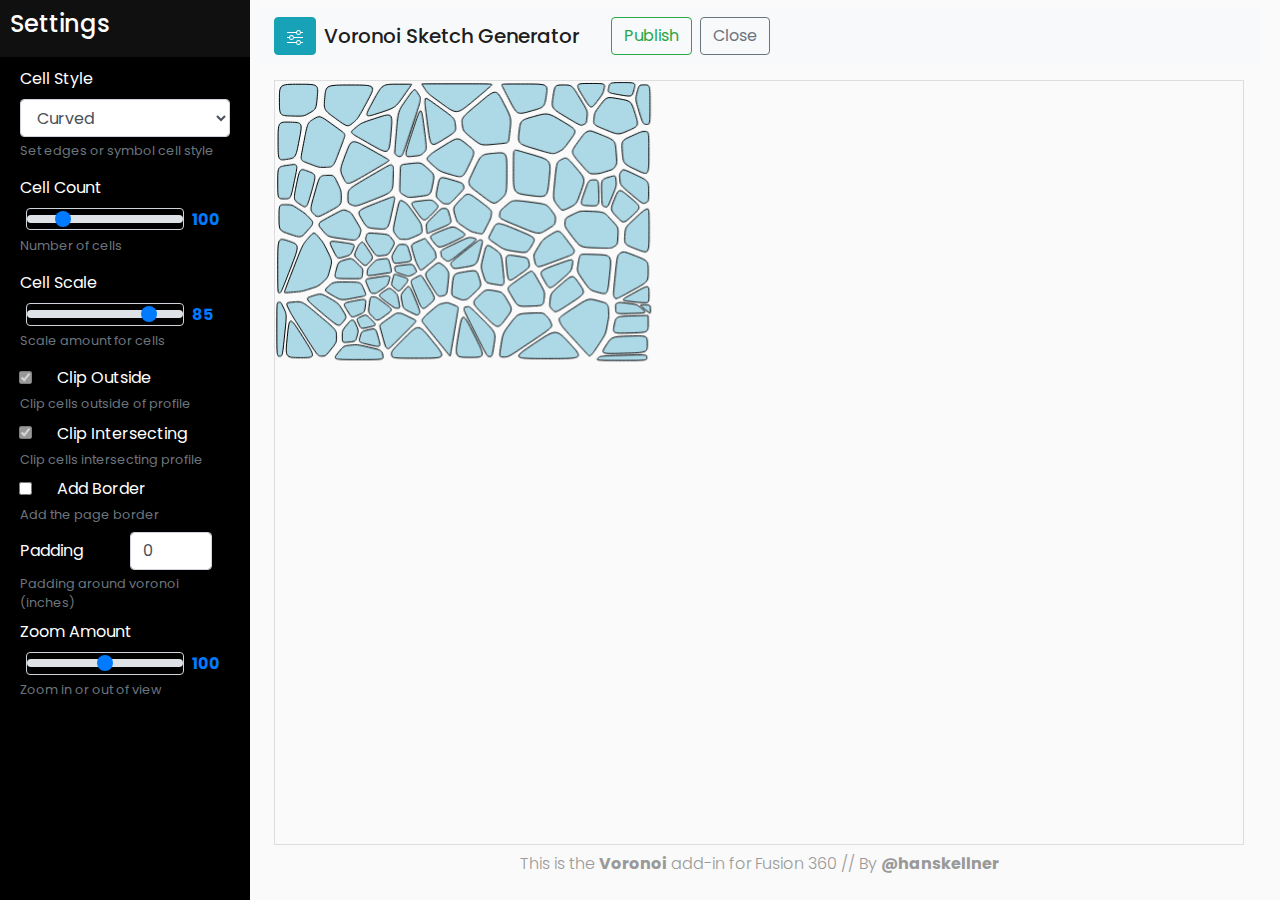
==== Voronoi.html @ bd7a5c82 "Updates to the add-in" ====
<!DOCTYPE html>
<html>

<head>
    <meta charset="utf-8">
    <meta name="viewport" content="width=device-width, initial-scale=1, shrink-to-fit=no">
    <meta http-equiv="X-UA-Compatible" content="IE=edge">
    <meta name="description" content="Voronoi Sketch Generator">
    <meta name="author" content="Hans Kellner">
    <title>Voronoi Sketch Generator</title>

    <link rel="canonical" href="https://github.com/hanskellner/Fusion360Voronoi">

    <style>
        .bd-placeholder-img {
          font-size: 1.125rem;
          text-anchor: middle;
          -webkit-user-select: none;
          -moz-user-select: none;
          -ms-user-select: none;
          user-select: none;
        }
  
        @media (min-width: 768px) {
          .bd-placeholder-img-lg {
            font-size: 3.5rem;
          }
        }
      </style>

      <link rel="stylesheet" href="./dist/bootstrap-4.5.3-dist/css/bootstrap.min.css">
    <link rel="stylesheet" href="./css/styles.css">
</head>

<body>
    <div class="wrapper">
        <!-- Sidebar  -->
        <nav id="sidebar">
            <div class="sidebar-header">
                <h4>Settings</h4>
            </div>

            <div class="sidebar-content">

                <form>
                    <div class="form-group">
                        <label for="edgeStyleSelect">Cell Style</label>
                        <select class="form-control" id="edgeStyleSelect" aria-describedby="edgeStyleHelp">
                            <option value="0">Curved</option>
                            <option value="1">Straight</option>
                            <option value="2">Circle</option>
                            <option value="3">Square</option>
                            <option value="4">Rounded Square</option>
                            <option value="5">Star</option>
                            <option value="6">Triangle</option>
                            <option value="7">Pentagon</option>
                            <option value="8">Hexagon</option>
                            <option value="9">Octagon</option>
                        </select>
                        <small id="edgeStyleHelp" class="form-text text-muted">Set edges or symbol cell style</small>
                    </div>
                    
                    <div class="form-group">
                        <label for="cellCountRange">Cell Count</label>
                        <div class="d-flex justify-content-center">
                            <div class="w-75">
                                <input type="range" class="form-control custom-range" id="cellCountRange" min="2" max="500" value="100" aria-describedby="cellCountHelp">
                            </div>
                            <span class="font-weight-bold text-primary ml-2" id="cellCountValueSpan" style="display: inline-block; width: 2em;"></span>
                        </div>
                        <small id="cellCountHelp" class="form-text text-muted">Number of cells</small>
                    </div>
                    
                    <div class="form-group">
                        <label for="cellScaleRange">Cell Scale</label>
                        <div class="d-flex justify-content-center">
                            <div class="w-75">
                                <input type="range" class="form-control custom-range" id="cellScaleRange" min="20" max="100" value="85" aria-describedby="cellScaleHelp">
                            </div>
                            <span class="font-weight-bold text-primary ml-2" id="cellScaleValueSpan" style="display: inline-block; width: 2em;"></span>
                        </div>
                        <small id="cellScaleHelp" class="form-text text-muted">Scale amount for cells</small>
                    </div>
                    
                    <div class="form-group form-row mb-0">
                        <div class="col-sm-1 ml-4 mr-0 px-0">
                            <input type="checkbox" class="form-check-input" id="clipCellsOutsideCheckbox" data-bind="value:clipCellsOutsideCheckbox" aria-describedby="clipCellsOutsideHelp" checked disabled="disable">
                        </div>
                        <label for="clipCellsOutsideCheckbox" class="col-sm-8 form-check-label pl-0">Clip Outside</label>
                    </div>
                    <div class="form-row ml-0 mt-0 mb-2">
                        <small id="clipCellsOutsideHelp" class="form-text text-muted">Clip cells outside of profile</small>
                    </div>

                    <div class="form-group form-row mb-0">
                        <div class="col-sm-1 ml-4 mr-0 px-0">
                            <input type="checkbox" class="form-check-input" id="clipCellsIntersectCheckbox" data-bind="value:clipCellsIntersectCheckbox" aria-describedby="clipCellsIntersectHelp" checked disabled="disable">
                        </div>
                        <label for="clipCellsIntersectCheckbox" class="col-sm-8 form-check-label pl-0">Clip Intersecting</label>
                    </div>
                    <div class="form-row ml-0 mt-0 mb-2">
                        <small id="clipCellsIntersectHelp" class="form-text text-muted">Clip cells intersecting profile</small>
                    </div>

                    <div class="form-group form-row mb-0">
                        <div class="col-sm-1 ml-4 mr-0 px-0">
                            <input type="checkbox" class="form-check-input" id="pageBorderCheckbox" data-bind="value:pageBorderCheckbox" aria-describedby="pageBorderHelp">
                        </div>
                        <label for="pageBorderCheckbox" class="col-sm-8 form-check-label pl-0">Add Border</label>
                    </div>
                    <div class="form-row ml-0 mt-0 mb-2">
                        <small id="pageBorderHelp" class="form-text text-muted">Add the page border</small>
                    </div>

                    <div class="form-group form-row mb-0">
                        <label for="pagePaddingInput" class="col-sm-6 col-form-label">Padding</label>
                        <div class="col-sm-5">
                            <input type="number" class="form-control" id="pagePaddingInput" data-bind="value:pagePaddingInput" min="0" value="0" step="0.1" aria-describedby="pagePaddingHelp">
                        </div>
                    </div>
                    <div class="form-row ml-0 mt-0 mb-2">
                        <small id="pagePaddingHelp" class="form-text text-muted">Padding around voronoi <span class="units"></span></small>
                    </div>

                    <div class="form-group">
                        <label for="viewScaleRange">Zoom Amount</label>
                        <div class="d-flex justify-content-center">
                            <div class="w-75">
                                <input type="range" class="form-control custom-range" id="viewScaleRange" min="1" max="200" value="100" aria-describedby="viewScaleHelp">
                            </div>
                            <span class="font-weight-bold text-primary ml-2" id ="viewScaleValueSpan" style="display: inline-block; width: 2em;"></span>
                        </div>
                        <small id="viewScaleHelp" class="form-text text-muted">Zoom in or out of view</small>
                    </div>
                </form>
            </div>
        </nav>

        <!-- Page Content  -->
        <div id="containerMain" class="p-2">

            <nav class="navbar navbar-expand navbar-light bg-light">

                <button type="button" id="sidebarCollapse" class="btn btn-info ml-0">
                    <svg xmlns="http://www.w3.org/2000/svg" width="16" height="16" fill="currentColor" class="bi bi-sliders" viewBox="0 0 16 16">
                        <path fill-rule="evenodd" d="M11.5 2a1.5 1.5 0 1 0 0 3 1.5 1.5 0 0 0 0-3zM9.05 3a2.5 2.5 0 0 1 4.9 0H16v1h-2.05a2.5 2.5 0 0 1-4.9 0H0V3h9.05zM4.5 7a1.5 1.5 0 1 0 0 3 1.5 1.5 0 0 0 0-3zM2.05 8a2.5 2.5 0 0 1 4.9 0H16v1H6.95a2.5 2.5 0 0 1-4.9 0H0V8h2.05zm9.45 4a1.5 1.5 0 1 0 0 3 1.5 1.5 0 0 0 0-3zm-2.45 1a2.5 2.5 0 0 1 4.9 0H16v1h-2.05a2.5 2.5 0 0 1-4.9 0H0v-1h9.05z"/>
                    </svg>
                </button>

                <span class="navbar-brand ml-2 mb-0 h1">Voronoi Sketch Generator</span>

                <button class="navbar-toggler" type="button" data-toggle="collapse" data-target="#navbarMain" aria-controls="navbarMain" aria-expanded="false" aria-label="Toggle navigation">
                    <span class="navbar-toggler-icon"></span>
                </button>
                
                <div class="collapse navbar-collapse" id="navbarMain">
                    <form class="form-inline my-2 my-md-0">
                        <button class="btn btn-outline-success my-2 my-sm-0 ml-3" type="submit" id="publishBtn">Publish</button>
                        <button class="btn btn-outline-secondary my-2 my-sm-0 ml-2" type="button" id="closeBtn">Close</button>
                    </form>
                </div>
            </nav>

            <div class="m-3">
                <canvas id="voronoiCanvas"></canvas>
                <p style="text-align: center">This is the <a href="https://github.com/hanskellner/Fusion360Voronoi" target="_blank">Voronoi</a> add-in for Fusion 360 // By <a href="https://twitter.com/hanskellner" target="_blank">@hanskellner</a></p>
                <p id="debug_text"></p>
            </div>
        </div>
    </div>

    <script type="text/javascript" src="dist/jquery-3.5.1.slim.min.js"></script>
    <script type="text/javascript" src="dist/popper.min.js"></script>
    <script type="text/javascript" src="dist/bootstrap-4.5.3-dist/js/bootstrap.bundle.min.js"></script>
    <script type="text/javascript" src="dist/paper/paper-full.min.js"></script>
    <script type="text/javascript" src="dist/d3-delaunay/d3-delaunay.min.js"></script>
    <script type="text/javascript" src="js/voronoi-editor.js"></script>
</body>

</html>
---- css/styles.css ----
@import "https://fonts.googleapis.com/css?family=Poppins:300,400,500,600,700";
body {
    font-family: 'Poppins', sans-serif;
    background: #fafafa;
}

p {
    font-family: 'Poppins', sans-serif;
    font-size: 1em;
    font-weight: 300;
    line-height: 1.5em;
    color: #999;
}

a,
a:hover,
a:focus {
    color: inherit;
    font-weight: bold;
    text-decoration: none;
    transition: all 0.3s;
}

.line {
    width: 100%;
    height: 1px;
    border-bottom: 1px dashed #ddd;
    margin: 20px 0;
}

/* ---------------------------------------------------
    SIDEBAR STYLE
----------------------------------------------------- */

.wrapper {
    display: flex;
    width: 100%;
    align-items: stretch;
}

#sidebar {
    min-width: 250px;
    max-width: 250px;
    background: black;
    color: #fff;
    transition: all 0.3s;
}

#sidebar.active {
    margin-left: -250px;
}

#sidebar .sidebar-header {
    padding: 10px;
    background-color: rgb(16, 16, 16);
}

#sidebar .sidebar-content {
    padding: 10px 20px;
}

#sidebar ul.components {
    padding: 20px 0;
    border-bottom: 1px solid #47748b;
}

#sidebar ul p {
    color: #fff;
    padding: 10px;
}

#sidebar ul li a {
    padding: 10px;
    font-size: 1.1em;
    display: block;
}

#sidebar ul li a:hover {
    color: #7386D5;
    background: #fff;
}

#sidebar ul li.active>a,
a[aria-expanded="true"] {
    color: #fff;
    background: #6d7fcc;
}

a[data-toggle="collapse"] {
    position: relative;
}

.dropdown-toggle::after {
    display: block;
    position: absolute;
    top: 50%;
    right: 20px;
    transform: translateY(-50%);
}

ul ul a {
    font-size: 0.9em !important;
    padding-left: 30px !important;
    background: #6d7fcc;
}

/* ---------------------------------------------------
    CANVAS STYLE
----------------------------------------------------- */

#voronoiCanvas {
    border: 1px solid #ddd;
}

/* ---------------------------------------------------
    MEDIAQUERIES
----------------------------------------------------- */

@media (max-width: 768px) {
    #sidebar {
        margin-left: -250px;
    }
    #sidebar.active {
        margin-left: 0;
    }
    #sidebarCollapse span {
        display: none;
    }
}
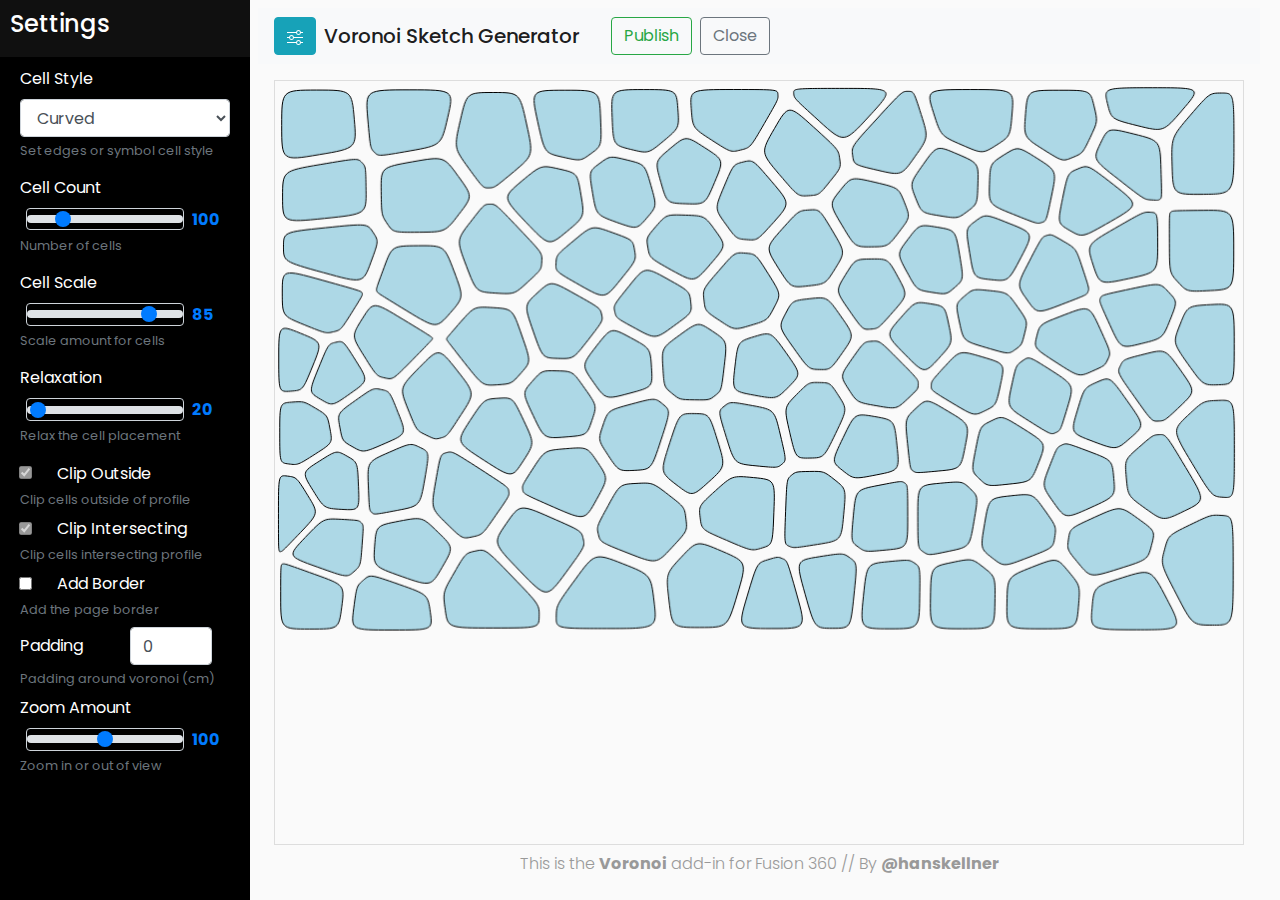
==== commit beb1cef4: "Update to add Lloyd's Relaxation" ====
--- a/Voronoi.html
+++ b/Voronoi.html
@@ -80,6 +80,17 @@
                             <span class="font-weight-bold text-primary ml-2" id="cellScaleValueSpan" style="display: inline-block; width: 2em;"></span>
                         </div>
                         <small id="cellScaleHelp" class="form-text text-muted">Scale amount for cells</small>
+                    </div>
+
+                    <div class="form-group">
+                        <label for="lloydsRange">Relaxation</label>
+                        <div class="d-flex justify-content-center">
+                            <div class="w-75">
+                                <input type="range" class="form-control custom-range" id="lloydsRange" min="0" max="1000" value="200" aria-describedby="lloydsHelp">
+                            </div>
+                            <span class="font-weight-bold text-primary ml-2" id ="lloydsValueSpan" style="display: inline-block; width: 2em;"></span>
+                        </div>
+                        <small id="lloydsHelp" class="form-text text-muted">Relax the cell placement</small>
                     </div>
                     
                     <div class="form-group form-row mb-0">
@@ -173,7 +184,9 @@
     <script type="text/javascript" src="dist/popper.min.js"></script>
     <script type="text/javascript" src="dist/bootstrap-4.5.3-dist/js/bootstrap.bundle.min.js"></script>
     <script type="text/javascript" src="dist/paper/paper-full.min.js"></script>
-    <script type="text/javascript" src="dist/d3-delaunay/d3-delaunay.min.js"></script>
+    <script type="text/javascript" src="dist/d3-delaunay/d3-delaunay.js"></script>
+    <script type="text/javascript" src="dist/d3-delaunay/d3-polygon.v1.min.js"></script>
+    
     <script type="text/javascript" src="js/voronoi-editor.js"></script>
 </body>
 
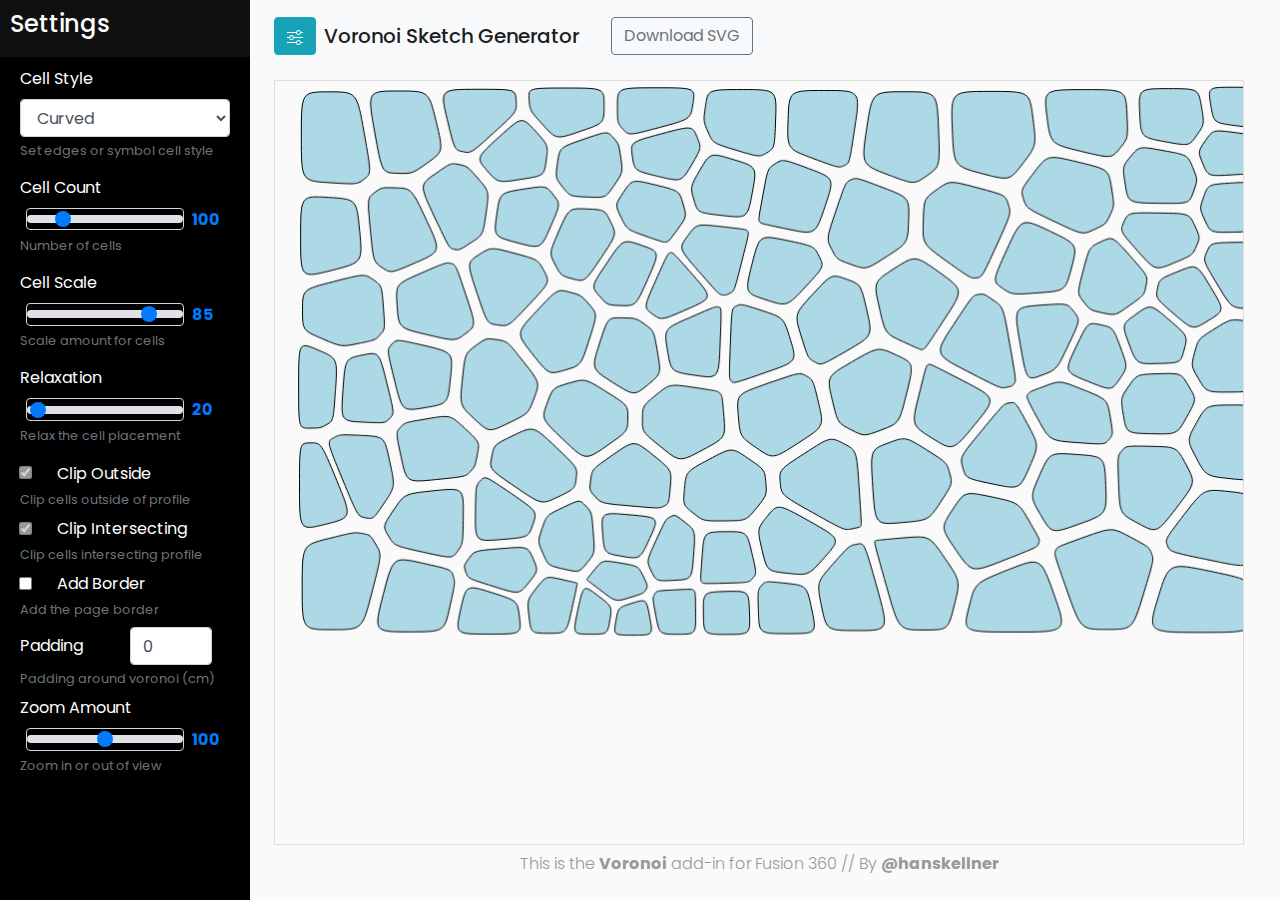
==== commit fd72f6f1: "Export SVG support" ====
--- a/Voronoi.html
+++ b/Voronoi.html
@@ -166,8 +166,8 @@
                 
                 <div class="collapse navbar-collapse" id="navbarMain">
                     <form class="form-inline my-2 my-md-0">
-                        <button class="btn btn-outline-success my-2 my-sm-0 ml-3" type="submit" id="publishBtn">Publish</button>
-                        <button class="btn btn-outline-secondary my-2 my-sm-0 ml-2" type="button" id="closeBtn">Close</button>
+                        <button class="btn btn-outline-secondary my-2 my-sm-0 ml-3" type="button" id="downloadSVGBtn">Download SVG</button>
+                        <button class="btn btn-outline-success my-2 my-sm-0 ml-3" type="submit" id="publishToFusionBtn" style="display: none;">Publish to Fusion 360</button>
                     </form>
                 </div>
             </nav>
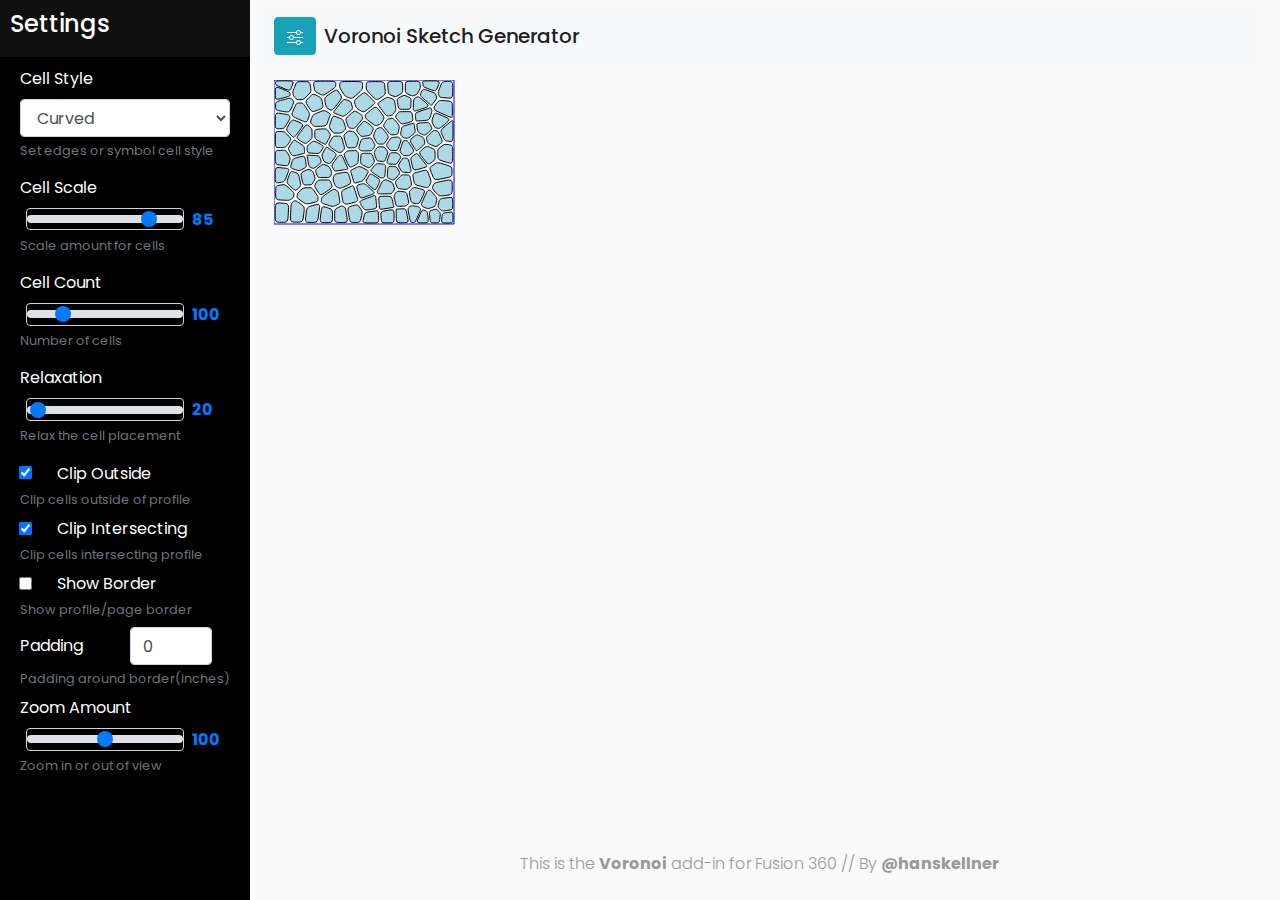
==== commit 7f4aa5da: "Defect fixing and some features" ====
--- a/Voronoi.html
+++ b/Voronoi.html
@@ -61,6 +61,17 @@
                     </div>
                     
                     <div class="form-group">
+                        <label for="cellScaleRange">Cell Scale</label>
+                        <div class="d-flex justify-content-center">
+                            <div class="w-75">
+                                <input type="range" class="form-control custom-range" id="cellScaleRange" min="20" max="100" value="85" aria-describedby="cellScaleHelp">
+                            </div>
+                            <span class="font-weight-bold text-primary ml-2" id="cellScaleValueSpan" style="display: inline-block; width: 2em;"></span>
+                        </div>
+                        <small id="cellScaleHelp" class="form-text text-muted">Scale amount for cells</small>
+                    </div>
+                    
+                    <div class="form-group">
                         <label for="cellCountRange">Cell Count</label>
                         <div class="d-flex justify-content-center">
                             <div class="w-75">
@@ -69,17 +80,6 @@
                             <span class="font-weight-bold text-primary ml-2" id="cellCountValueSpan" style="display: inline-block; width: 2em;"></span>
                         </div>
                         <small id="cellCountHelp" class="form-text text-muted">Number of cells</small>
-                    </div>
-                    
-                    <div class="form-group">
-                        <label for="cellScaleRange">Cell Scale</label>
-                        <div class="d-flex justify-content-center">
-                            <div class="w-75">
-                                <input type="range" class="form-control custom-range" id="cellScaleRange" min="20" max="100" value="85" aria-describedby="cellScaleHelp">
-                            </div>
-                            <span class="font-weight-bold text-primary ml-2" id="cellScaleValueSpan" style="display: inline-block; width: 2em;"></span>
-                        </div>
-                        <small id="cellScaleHelp" class="form-text text-muted">Scale amount for cells</small>
                     </div>
 
                     <div class="form-group">
@@ -117,10 +117,10 @@
                         <div class="col-sm-1 ml-4 mr-0 px-0">
                             <input type="checkbox" class="form-check-input" id="pageBorderCheckbox" data-bind="value:pageBorderCheckbox" aria-describedby="pageBorderHelp">
                         </div>
-                        <label for="pageBorderCheckbox" class="col-sm-8 form-check-label pl-0">Add Border</label>
+                        <label for="pageBorderCheckbox" class="col-sm-8 form-check-label pl-0">Show Border</label>
                     </div>
                     <div class="form-row ml-0 mt-0 mb-2">
-                        <small id="pageBorderHelp" class="form-text text-muted">Add the page border</small>
+                        <small id="pageBorderHelp" class="form-text text-muted">Show profile/page border</small>
                     </div>
 
                     <div class="form-group form-row mb-0">
@@ -130,7 +130,7 @@
                         </div>
                     </div>
                     <div class="form-row ml-0 mt-0 mb-2">
-                        <small id="pagePaddingHelp" class="form-text text-muted">Padding around voronoi <span class="units"></span></small>
+                        <small id="pagePaddingHelp" class="form-text text-muted">Padding around border<span class="units"></span></small>
                     </div>
 
                     <div class="form-group">
@@ -166,7 +166,7 @@
                 
                 <div class="collapse navbar-collapse" id="navbarMain">
                     <form class="form-inline my-2 my-md-0">
-                        <button class="btn btn-outline-secondary my-2 my-sm-0 ml-3" type="button" id="downloadSVGBtn">Download SVG</button>
+                        <button class="btn btn-outline-secondary my-2 my-sm-0 ml-3" type="button" id="downloadSVGBtn" style="display: none;">Download SVG</button>
                         <button class="btn btn-outline-success my-2 my-sm-0 ml-3" type="submit" id="publishToFusionBtn" style="display: none;">Publish to Fusion 360</button>
                     </form>
                 </div>
--- a/css/styles.css
+++ b/css/styles.css
@@ -108,9 +108,11 @@
     CANVAS STYLE
 ----------------------------------------------------- */
 
+/*
 #voronoiCanvas {
     border: 1px solid #ddd;
 }
+*/
 
 /* ---------------------------------------------------
     MEDIAQUERIES
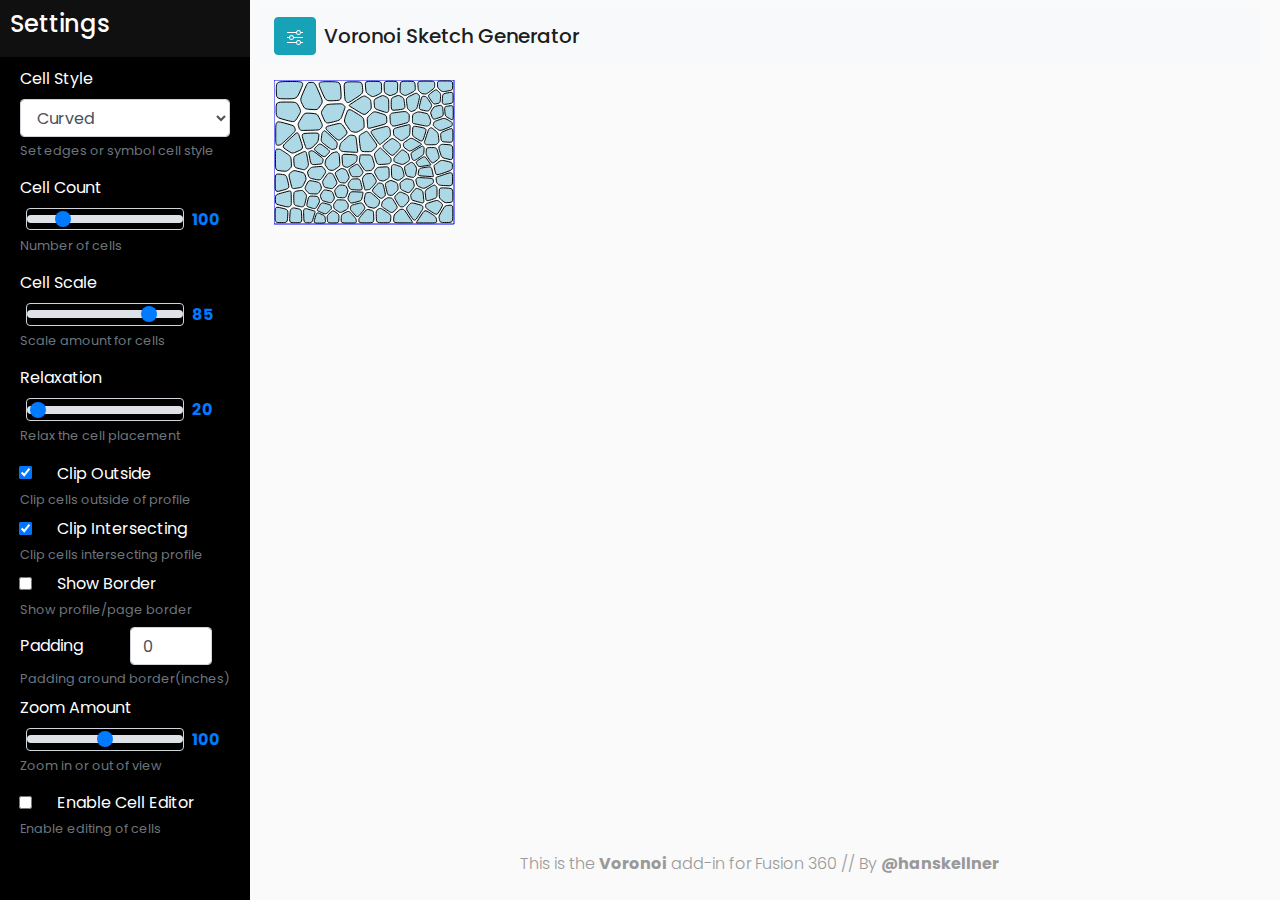
==== commit a3a7148d: "Cell editor support" ====
--- a/Voronoi.html
+++ b/Voronoi.html
@@ -61,6 +61,17 @@
                     </div>
                     
                     <div class="form-group">
+                        <label for="cellCountRange">Cell Count</label>
+                        <div class="d-flex justify-content-center">
+                            <div class="w-75">
+                                <input type="range" class="form-control custom-range" id="cellCountRange" min="2" max="500" value="100" aria-describedby="cellCountHelp">
+                            </div>
+                            <span class="font-weight-bold text-primary ml-2" id="cellCountValueSpan" style="display: inline-block; width: 2em;"></span>
+                        </div>
+                        <small id="cellCountHelp" class="form-text text-muted">Number of cells</small>
+                    </div>
+
+                    <div class="form-group">
                         <label for="cellScaleRange">Cell Scale</label>
                         <div class="d-flex justify-content-center">
                             <div class="w-75">
@@ -71,17 +82,6 @@
                         <small id="cellScaleHelp" class="form-text text-muted">Scale amount for cells</small>
                     </div>
                     
-                    <div class="form-group">
-                        <label for="cellCountRange">Cell Count</label>
-                        <div class="d-flex justify-content-center">
-                            <div class="w-75">
-                                <input type="range" class="form-control custom-range" id="cellCountRange" min="2" max="500" value="100" aria-describedby="cellCountHelp">
-                            </div>
-                            <span class="font-weight-bold text-primary ml-2" id="cellCountValueSpan" style="display: inline-block; width: 2em;"></span>
-                        </div>
-                        <small id="cellCountHelp" class="form-text text-muted">Number of cells</small>
-                    </div>
-
                     <div class="form-group">
                         <label for="lloydsRange">Relaxation</label>
                         <div class="d-flex justify-content-center">
@@ -143,6 +143,17 @@
                         </div>
                         <small id="viewScaleHelp" class="form-text text-muted">Zoom in or out of view</small>
                     </div>
+
+                    <div class="form-group form-row mb-0">
+                        <div class="col-sm-1 ml-4 mr-0 px-0">
+                            <input type="checkbox" class="form-check-input" id="enableCellEditorCheckbox" data-bind="value:enableCellEditorCheckbox" aria-describedby="enableCellEditorHelp">
+                        </div>
+                        <label for="enableCellEditorCheckbox" class="col-sm-8 form-check-label pl-0">Enable Cell Editor</label>
+                    </div>
+                    <div class="form-row ml-0 mt-0 mb-2">
+                        <small id="enableCellEditorHelp" class="form-text text-muted">Enable editing of cells</small>
+                    </div>
+
                 </form>
             </div>
         </nav>
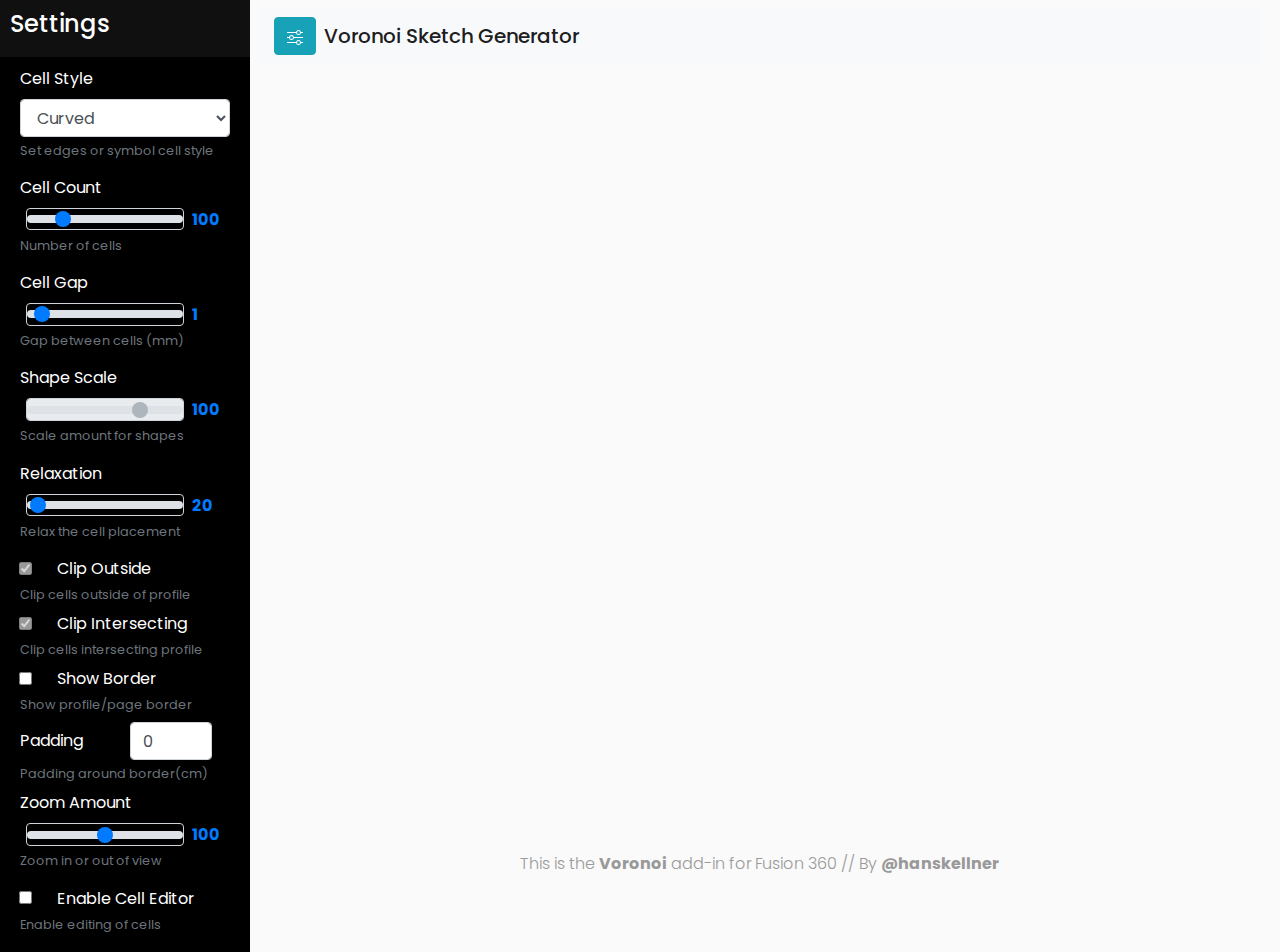
==== commit a7aae5e9: "Cell gap and shape scale" ====
--- a/Voronoi.html
+++ b/Voronoi.html
@@ -72,14 +72,25 @@
                     </div>
 
                     <div class="form-group">
-                        <label for="cellScaleRange">Cell Scale</label>
-                        <div class="d-flex justify-content-center">
-                            <div class="w-75">
-                                <input type="range" class="form-control custom-range" id="cellScaleRange" min="20" max="100" value="85" aria-describedby="cellScaleHelp">
+                        <label for="cellGapRange">Cell Gap</label>
+                        <div class="d-flex justify-content-center">
+                            <div class="w-75">
+                                <input type="range" class="form-control custom-range" id="cellGapRange" min="0" max="20" value="1" step="0.1" aria-describedby="cellGapHelp">
+                            </div>
+                            <span class="font-weight-bold text-primary ml-2" id="cellGapValueSpan" style="display: inline-block; width: 2em;"></span>
+                        </div>
+                        <small id="cellGapHelp" class="form-text text-muted">Gap between cells (mm)</small>
+                    </div>
+
+                    <div class="form-group">
+                        <label for="cellScaleRange">Shape Scale</label>
+                        <div class="d-flex justify-content-center">
+                            <div class="w-75">
+                                <input type="range" class="form-control custom-range" id="cellScaleRange" min="25" max="125" value="100" aria-describedby="cellScaleHelp" disabled="disable">
                             </div>
                             <span class="font-weight-bold text-primary ml-2" id="cellScaleValueSpan" style="display: inline-block; width: 2em;"></span>
                         </div>
-                        <small id="cellScaleHelp" class="form-text text-muted">Scale amount for cells</small>
+                        <small id="cellScaleHelp" class="form-text text-muted">Scale amount for shapes</small>
                     </div>
                     
                     <div class="form-group">
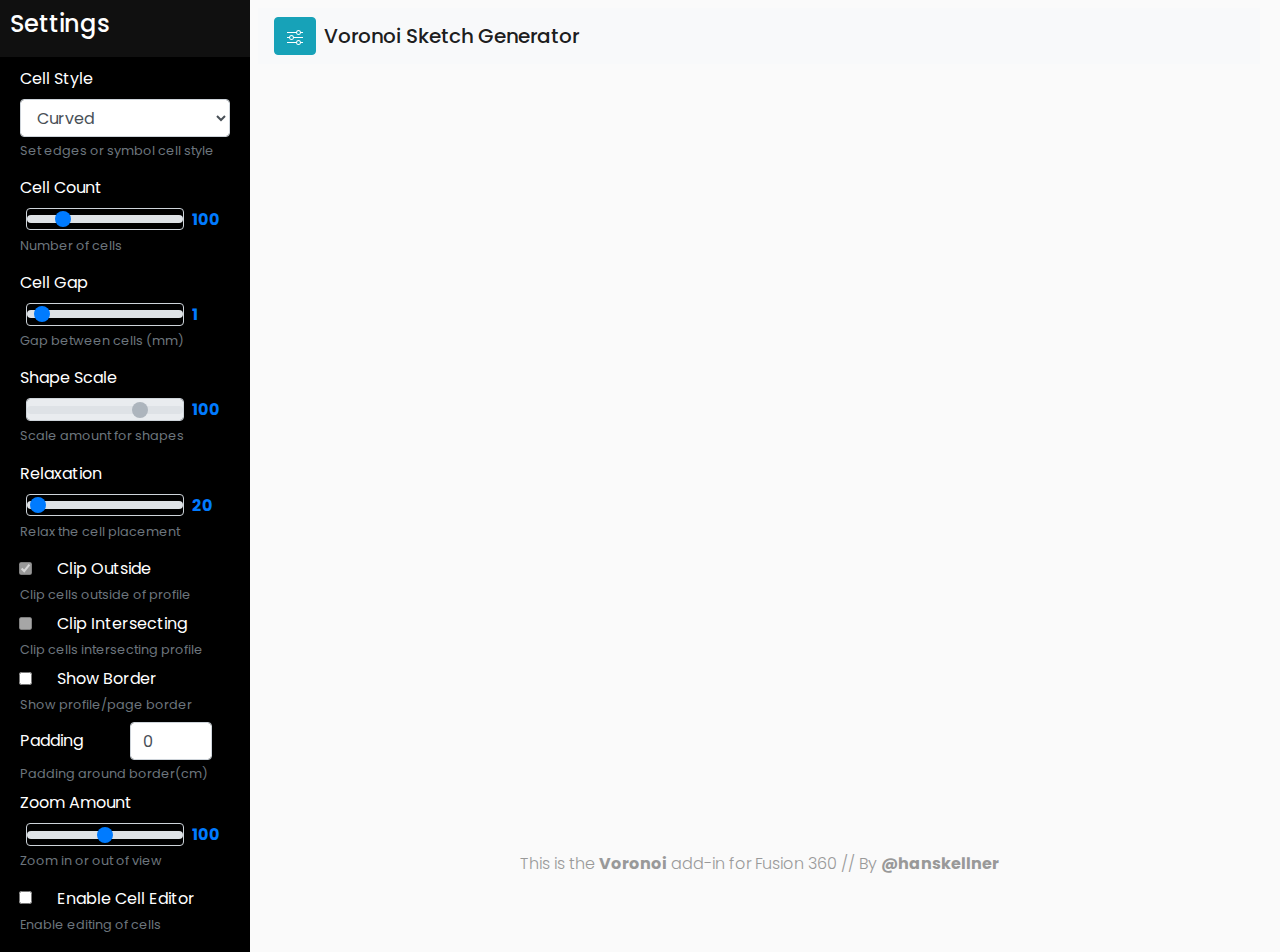
==== commit b6e29b43: "Code Cleanup and Profile Clipping" ====
--- a/Voronoi.html
+++ b/Voronoi.html
@@ -116,7 +116,7 @@
 
                     <div class="form-group form-row mb-0">
                         <div class="col-sm-1 ml-4 mr-0 px-0">
-                            <input type="checkbox" class="form-check-input" id="clipCellsIntersectCheckbox" data-bind="value:clipCellsIntersectCheckbox" aria-describedby="clipCellsIntersectHelp" checked disabled="disable">
+                            <input type="checkbox" class="form-check-input" id="clipCellsIntersectCheckbox" data-bind="value:clipCellsIntersectCheckbox" aria-describedby="clipCellsIntersectHelp" disabled="disable">
                         </div>
                         <label for="clipCellsIntersectCheckbox" class="col-sm-8 form-check-label pl-0">Clip Intersecting</label>
                     </div>
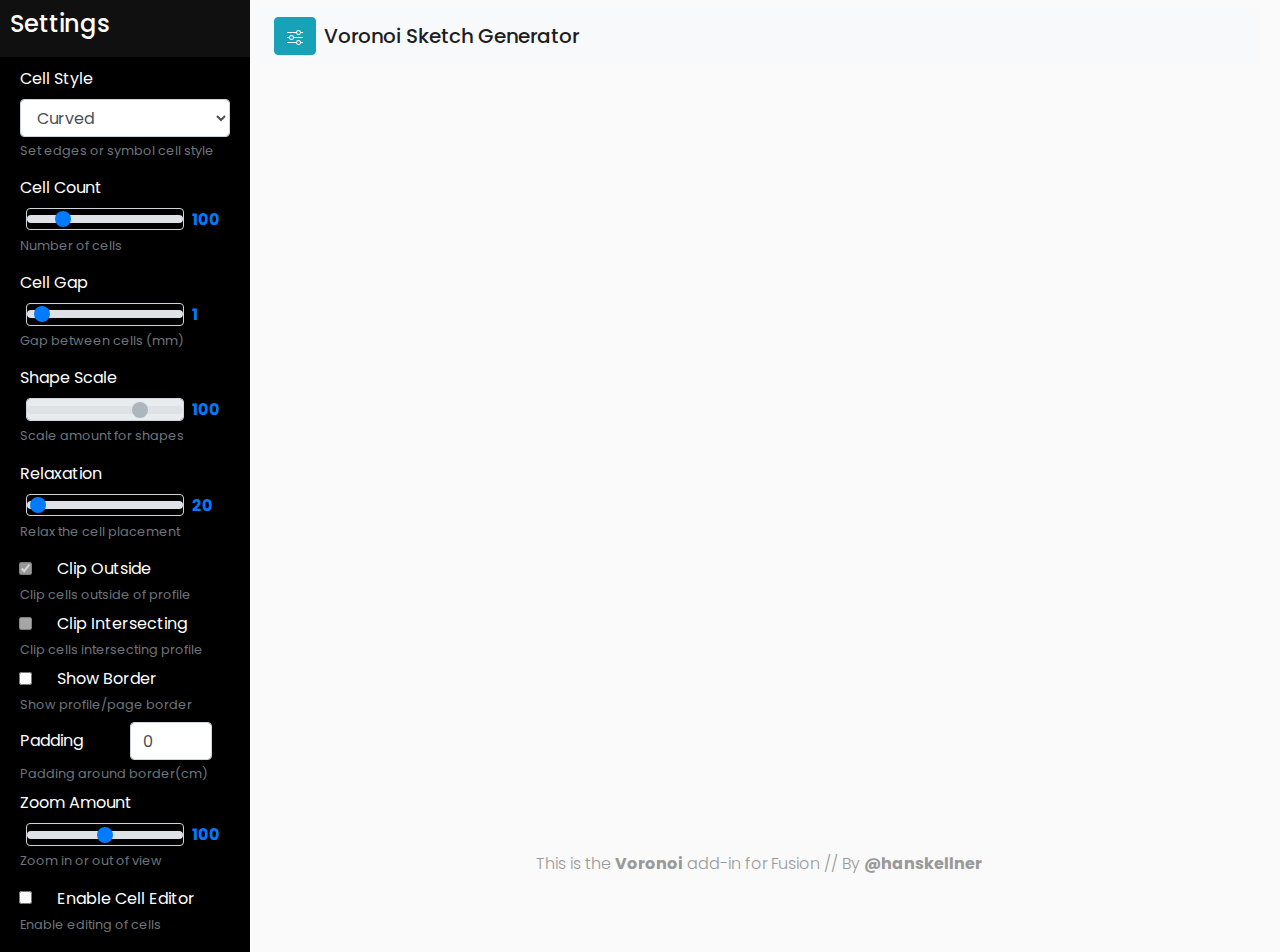
==== commit 1655033e: "Voronoi placement fix" ====
--- a/Voronoi.html
+++ b/Voronoi.html
@@ -188,15 +188,15 @@
                 
                 <div class="collapse navbar-collapse" id="navbarMain">
                     <form class="form-inline my-2 my-md-0">
+                        <button class="btn btn-outline-success my-2 my-sm-0 ml-3" type="submit" id="publishToFusionBtn" style="display: none;">Publish to Fusion</button>
                         <button class="btn btn-outline-secondary my-2 my-sm-0 ml-3" type="button" id="downloadSVGBtn" style="display: none;">Download SVG</button>
-                        <button class="btn btn-outline-success my-2 my-sm-0 ml-3" type="submit" id="publishToFusionBtn" style="display: none;">Publish to Fusion 360</button>
                     </form>
                 </div>
             </nav>
 
             <div class="m-3">
                 <canvas id="voronoiCanvas"></canvas>
-                <p style="text-align: center">This is the <a href="https://github.com/hanskellner/Fusion360Voronoi" target="_blank">Voronoi</a> add-in for Fusion 360 // By <a href="https://twitter.com/hanskellner" target="_blank">@hanskellner</a></p>
+                <p style="text-align: center">This is the <a href="https://github.com/hanskellner/Fusion360Voronoi" target="_blank">Voronoi</a> add-in for Fusion // By <a href="https://twitter.com/hanskellner" target="_blank">@hanskellner</a></p>
                 <p id="debug_text"></p>
             </div>
         </div>
